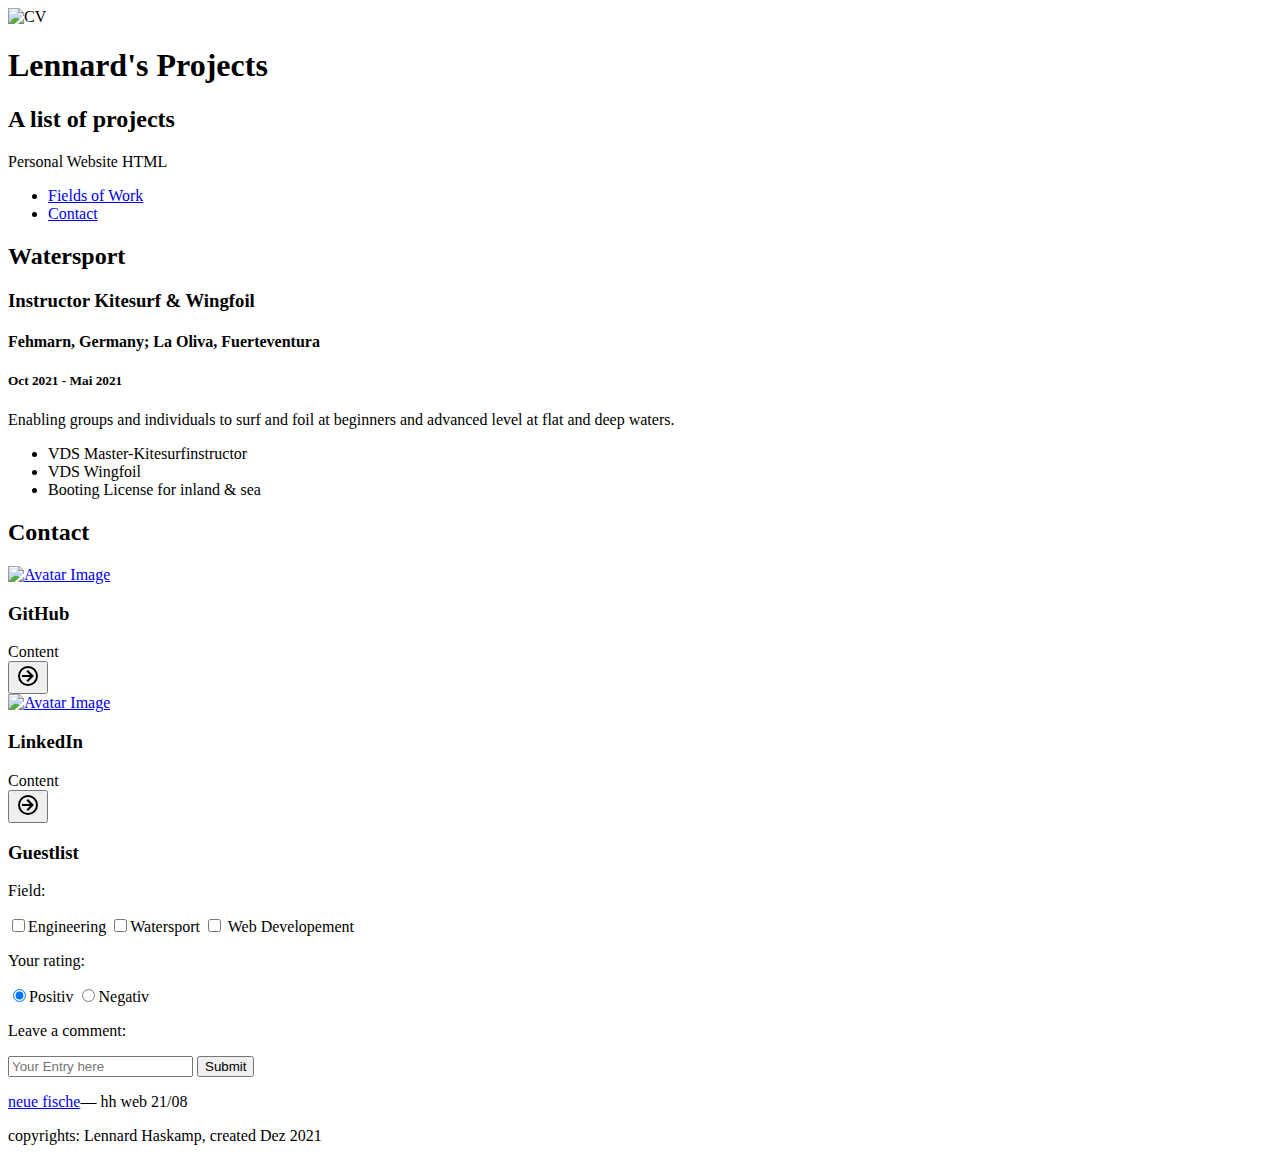
==== public/index.html @ 671b9649 "change html & css" ====
<!DOCTYPE html>
<html lang="en">
	<head>
		<meta charset="utf-8" />
		<title>HTML App</title>
		<link rel="icon" href="/favicon.ico" />
		<link rel="preconnect" href="https://fonts.googleapis.com" />
		<link rel="preconnect" href="https://fonts.gstatic.com" crossorigin />
		<link
			href="https://fonts.googleapis.com/css2?family=Mohave:ital,wght@0,400;0,700;1,400;1,700&display=swap"
			rel="stylesheet"
		/>
		<meta name="description" content="My HTML App" />
		<meta name="viewport" content="width=device-width, initial-scale=1" />
		<link rel="stylesheet" href="/styles.css" />
	</head>
	<body>
	 <header>
        <img
            src="https://cdn-icons.flaticon.com/png/512/2766/premium/2766961.png?token=exp=1638371879~hmac=75e907f3519bb43cce209a8655cf1fca"
            alt="CV"
            width="40px"
        /> 
            <h1>Lennard's Projects</h1>
            <h2>A list of projects </h2>   
        <p>Personal Website HTML</p>
        <nav>
           <ul>
            <li><a href="#field">Fields of Work</a></li>
            <li><a href="#contact">Contact</a></li>
           </ul> 
        </nav>
    </header>
    <main>

        <article class="field">
            <h2>Watersport</h2>
            <section class="project">
                <header class="project__head">
                    <h3>Instructor Kitesurf & Wingfoil</h3>
                    <h4>Fehmarn, Germany; La Oliva, Fuerteventura</h4>
                    <h5>Oct 2021 - Mai 2021</h5>
                </header>
                <div class="project__desc">
                    <p>Enabling groups and individuals to surf and foil at beginners and advanced level at flat and deep waters.</p> 
                    <!-- <aside></aside> -->
                </div>
                <div class="project__skill">
                    <ul>
                        <li>VDS Master-Kitesurfinstructor</li>
                        <li>VDS Wingfoil</li>
                        <li>Booting License for inland & sea</li>
                    </ul>
                </div>
            </section>
        </article>




            <!-- <section class="card">
                    <figure class="card__picture">
                        <img src="" alt="">
                        <figcaption>Profile picture</figcaption>
                    </figure>
                   <h4 class="card__heading">GITHUB</h4> 
                   <p class="card__text">See my repository</p>
                   <a href="#" class="card__link">@haskamp</a>
                   <button class="card_button">Arrow</button>
            </section>
            <address>
                        <a href="http://">Email</a><br>
                        <a href="http://">Mobile</a>
            </address> -->
        
        

        <section class="card__container">

        <h2 id="contact">Contact</h2>                    
            <!-- Card -->
            <div class="card">
                <div>
                    <a href="#"><img class="card__image" src="https://avatars.githubusercontent.com/u/74524769?v=4" alt="Avatar Image"/></a>
                </div>
                <h3>GitHub</h3>
                <div class="card__Content">
                    Content
                </div>
                <div class="card__auther">
                    <a class="link--light" href="https://github.com/haskamp"></a>
                </div>
                <div class="card__button">
                    <button> 
                        <svg style="width:24px;height:24px" viewBox="0 0 24 24">
                            <path fill="currentColor" d="M6,13V11H14L10.5,7.5L11.92,6.08L17.84,12L11.92,17.92L10.5,16.5L14,13H6M22,12A10,10 0 0,1 12,22A10,10 0 0,1 2,12A10,10 0 0,1 12,2A10,10 0 0,1 22,12M20,12A8,8 0 0,0 12,4A8,8 0 0,0 4,12A8,8 0 0,0 12,20A8,8 0 0,0 20,12Z" />
                        </svg>
                    </button>
                </div>
            </div>
            <!-- Card -->
            <div class="card">
                <div >
                    <a href="#"><img class="card__image" src="https://avatars.githubusercontent.com/u/74524769?v=4" alt="Avatar Image"/></a>
                </div>
                <div class="card__heading">
                    <h3>LinkedIn</h3>
                </div>
                <div class="card__Content">
                    Content
                </div>
                <div class="card__auther">
                    <a class="link--light" href="https://github.com/haskamp"></a>
                </div>
                <div class="card__button">
                    <button> 
                        <svg style="width:24px;height:24px" viewBox="0 0 24 24">
                            <path fill="currentColor" d="M6,13V11H14L10.5,7.5L11.92,6.08L17.84,12L11.92,17.92L10.5,16.5L14,13H6M22,12A10,10 0 0,1 12,22A10,10 0 0,1 2,12A10,10 0 0,1 12,2A10,10 0 0,1 22,12M20,12A8,8 0 0,0 12,4A8,8 0 0,0 4,12A8,8 0 0,0 12,20A8,8 0 0,0 20,12Z" />
                        </svg>
                    </button>
                </div>
            </div>


        </section>
        
    
        <section class="guestlist">
        <h3>Guestlist</h3> 
            <form class="guestlist__input" action="#">
                <p>Field:</p>
                  <label for="enginnering">
                    <input id="enginnering" type="checkbox" name="field">Engineering
                </label>
                <label for="watersport">
                    <input id="watersport" type="checkbox" name="field">Watersport
                </label>
                <label for="web">
                    <input id="web" type="checkbox" name="field"> Web Developement
                </label>
                <p>Your rating:</p>
                 <label for="positiv"> 
                     <input id="positiv" value="positiv" type="radio" name="rating" checked>Positiv
                </label>
                <label for="negativ">  
                    <input id="negativ" type="radio" name="indoor-outdoor">Negativ
                </label>
                <p>Leave a comment:</p>
                <input type="text" required placeholder="Your Entry here">
                <button type="submit">Submit</button>
            </form>
        </section>

    </main>
   <footer>
       <p><a href="http://neuefische.de" target="_blank">neue fische</a>— hh web 21/08 </p>
       <p>copyrights: Lennard Haskamp, created Dez 2021</p>
   </footer>
	</body>
</html>
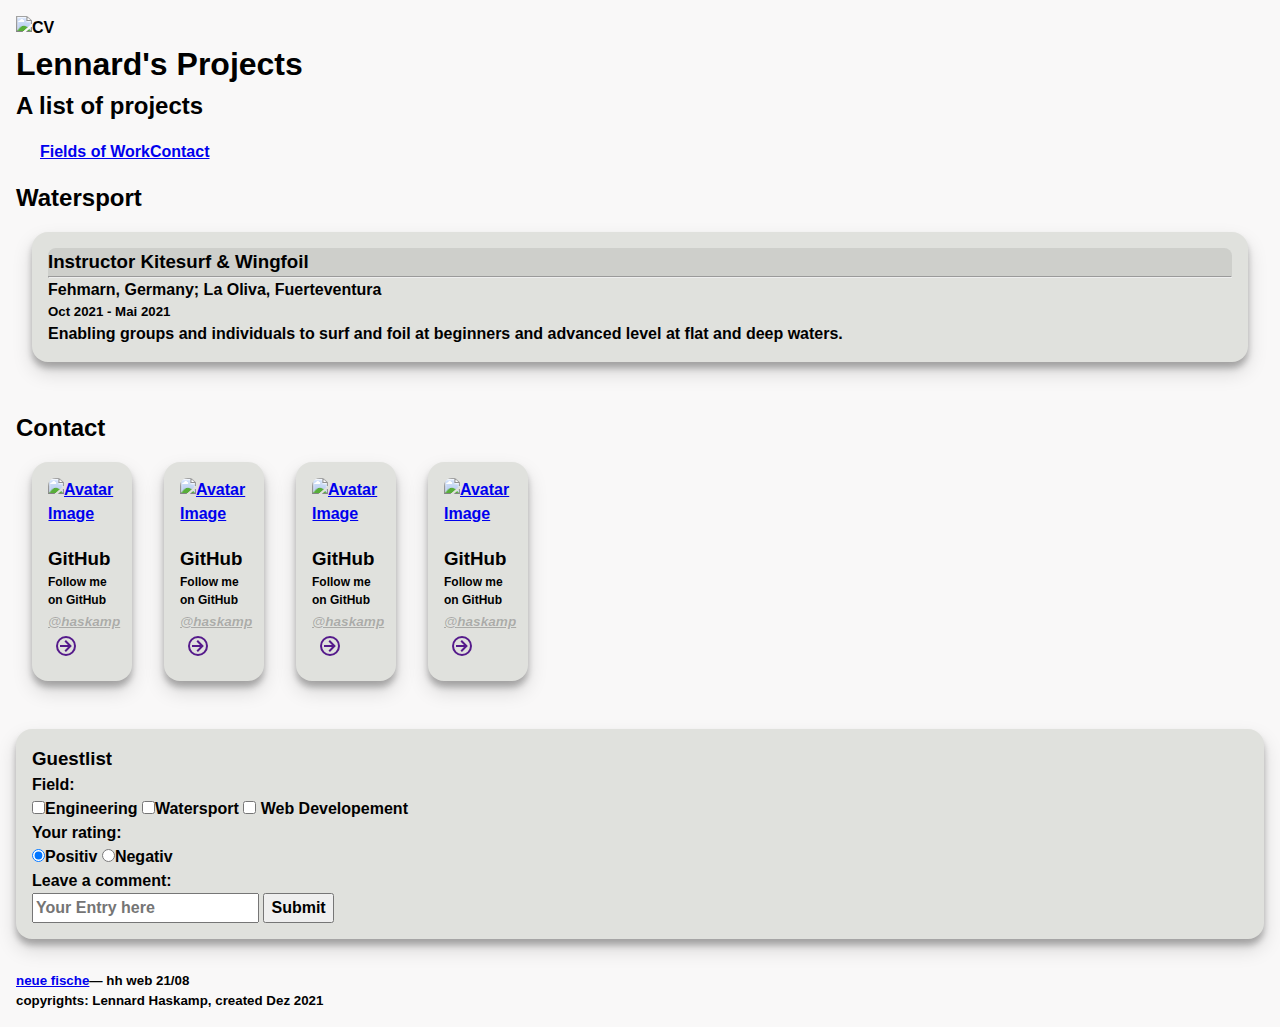
==== commit 5b8e23c7: "upload pages" ====
--- a/public/index.html
+++ b/public/index.html
@@ -12,149 +12,166 @@
 		/>
 		<meta name="description" content="My HTML App" />
 		<meta name="viewport" content="width=device-width, initial-scale=1" />
-		<link rel="stylesheet" href="/styles.css" />
+		<link rel="stylesheet" href="styles.css" />
 	</head>
 	<body>
-	 <header>
-        <img
-            src="https://cdn-icons.flaticon.com/png/512/2766/premium/2766961.png?token=exp=1638371879~hmac=75e907f3519bb43cce209a8655cf1fca"
-            alt="CV"
-            width="40px"
-        /> 
+        <header class="container">
+            <img
+                src="https://cdn-icons.flaticon.com/png/512/2766/premium/2766961.png?token=exp=1638371879~hmac=75e907f3519bb43cce209a8655cf1fca"
+                alt="CV"
+                width="40px"
+            /> 
             <h1>Lennard's Projects</h1>
             <h2>A list of projects </h2>   
-        <p>Personal Website HTML</p>
+        </header>
+
         <nav>
-           <ul>
-            <li><a href="#field">Fields of Work</a></li>
-            <li><a href="#contact">Contact</a></li>
-           </ul> 
-        </nav>
-    </header>
-    <main>
+            <ul class="navbar">
+                    <li><a href="#field">Fields of Work</a></li>
+                    <li><a href="#contact">Contact</a></li>
+            </ul> 
+        </nav>   
 
-        <article class="field">
-            <h2>Watersport</h2>
-            <section class="project">
-                <header class="project__head">
-                    <h3>Instructor Kitesurf & Wingfoil</h3>
-                    <h4>Fehmarn, Germany; La Oliva, Fuerteventura</h4>
-                    <h5>Oct 2021 - Mai 2021</h5>
-                </header>
-                <div class="project__desc">
-                    <p>Enabling groups and individuals to surf and foil at beginners and advanced level at flat and deep waters.</p> 
-                    <!-- <aside></aside> -->
+       
+       
+
+        <main>
+            <section class="container field">
+                <h2>Watersport</h2>
+                <section class="project">
+                    <section class="project__head">
+                        <h3 class="project__heading">Instructor Kitesurf & Wingfoil</h3>
+                        <hr>
+                        <h4>Fehmarn, Germany; La Oliva, Fuerteventura</h4>
+                        <h5>Oct 2021 - Mai 2021</h5>
+                    </section>
+                    <div class="project__desc">
+                        <p>Enabling groups and individuals to surf and foil at beginners and advanced level at flat and deep waters.</p>   
+                        
+                        <!-- <aside class="project__skill">
+                        <ul>
+                            <li>VDS Master-Kitesurfinstructor</li>
+                            <li>VDS Wingfoil</li>
+                            <li>Booting License for inland & sea</li>
+                        </ul>
+                        </aside> -->
+                    </div>
+                    
+                    
+                    
+                </section>
+            </section>
+
+            <section class="container contact" >
+            <h2 id="contact">Contact</h2> 
+                <div class="card__container">
+                <!-- Card 1-->
+                <div class="card">
+                    <div>
+                        <a href="#contact"><img class="card__image" src="https://avatars.githubusercontent.com/u/74524769?v=4" alt="Avatar Image"/></a>
+                    </div>
+                    <h3 class="card__heading">GitHub</h3>
+                    <div class="card__content">
+                        <p>Follow me on GitHub</p>  
+                    </div>
+                    <a class="link link--light" href="https://github.com/haskamp">@haskamp</a></br>
+                        <button class="card__button"> 
+                            <a href="">
+                                <svg style="width:24px;height:24px" viewBox="0 0 24 24">
+                                <path fill="currentColor" d="M6,13V11H14L10.5,7.5L11.92,6.08L17.84,12L11.92,17.92L10.5,16.5L14,13H6M22,12A10,10 0 0,1 12,22A10,10 0 0,1 2,12A10,10 0 0,1 12,2A10,10 0 0,1 22,12M20,12A8,8 0 0,0 12,4A8,8 0 0,0 4,12A8,8 0 0,0 12,20A8,8 0 0,0 20,12Z" /></svg>
+                            </a>
+                        </button>
                 </div>
-                <div class="project__skill">
-                    <ul>
-                        <li>VDS Master-Kitesurfinstructor</li>
-                        <li>VDS Wingfoil</li>
-                        <li>Booting License for inland & sea</li>
-                    </ul>
+                
+                <!-- Card 2-->
+                <div class="card">
+                    <div>
+                        <a href="#contact"><img class="card__image" src="https://avatars.githubusercontent.com/u/74524769?v=4" alt="Avatar Image"/></a>
+                    </div>
+                    <h3 class="card__heading">GitHub</h3>
+                    <div class="card__content">
+                        <p>Follow me on GitHub</p>  
+                    </div>
+                    <a class="link link--light" href="https://github.com/haskamp">@haskamp</a></br>
+                        <button class="card__button"> 
+                            <a href="">
+                                <svg style="width:24px;height:24px" viewBox="0 0 24 24">
+                                <path fill="currentColor" d="M6,13V11H14L10.5,7.5L11.92,6.08L17.84,12L11.92,17.92L10.5,16.5L14,13H6M22,12A10,10 0 0,1 12,22A10,10 0 0,1 2,12A10,10 0 0,1 12,2A10,10 0 0,1 22,12M20,12A8,8 0 0,0 12,4A8,8 0 0,0 4,12A8,8 0 0,0 12,20A8,8 0 0,0 20,12Z" /></svg>
+                            </a>
+                        </button>
+                </div>
+
+                <!-- Card 3-->
+                <div class="card">
+                    <div>
+                        <a href="#contact"><img class="card__image" src="https://avatars.githubusercontent.com/u/74524769?v=4" alt="Avatar Image"/></a>
+                    </div>
+                    <h3 class="card__heading">GitHub</h3>
+                    <div class="card__content">
+                        <p>Follow me on GitHub</p>  
+                    </div>
+                    <a class="link link--light" href="https://github.com/haskamp">@haskamp</a></br>
+                        <button class="card__button"> 
+                            <a href="">
+                                <svg style="width:24px;height:24px" viewBox="0 0 24 24">
+                                <path fill="currentColor" d="M6,13V11H14L10.5,7.5L11.92,6.08L17.84,12L11.92,17.92L10.5,16.5L14,13H6M22,12A10,10 0 0,1 12,22A10,10 0 0,1 2,12A10,10 0 0,1 12,2A10,10 0 0,1 22,12M20,12A8,8 0 0,0 12,4A8,8 0 0,0 4,12A8,8 0 0,0 12,20A8,8 0 0,0 20,12Z" /></svg>
+                            </a>
+                        </button>
+                </div>
+
+                <!-- Card 4-->
+                <div class="card">
+                    <div>
+                        <a href="#contact"><img class="card__image" src="https://avatars.githubusercontent.com/u/74524769?v=4" alt="Avatar Image"/></a>
+                    </div>
+                    <h3 class="card__heading">GitHub</h3>
+                    <div class="card__content">
+                        <p>Follow me on GitHub</p>  
+                    </div>
+                    <a class="link link--light" href="https://github.com/haskamp">@haskamp</a></br>
+                        <button class="card__button"> 
+                            <a href="">
+                                <svg style="width:24px;height:24px" viewBox="0 0 24 24">
+                                <path fill="currentColor" d="M6,13V11H14L10.5,7.5L11.92,6.08L17.84,12L11.92,17.92L10.5,16.5L14,13H6M22,12A10,10 0 0,1 12,22A10,10 0 0,1 2,12A10,10 0 0,1 12,2A10,10 0 0,1 22,12M20,12A8,8 0 0,0 12,4A8,8 0 0,0 4,12A8,8 0 0,0 12,20A8,8 0 0,0 20,12Z" /></svg>
+                            </a>
+                        </button>
                 </div>
             </section>
-        </article>
+        
+            <section class="container guestlist">
+            <h3>Guestlist</h3> 
+                <form class="guestlist__input" action="#">
+                    <p>Field:</p>
+                    <label for="enginnering">
+                        <input id="enginnering" type="checkbox" name="field">Engineering
+                    </label>
+                    <label for="watersport">
+                        <input id="watersport" type="checkbox" name="field">Watersport
+                    </label>
+                    <label for="web">
+                        <input id="web" type="checkbox" name="field"> Web Developement
+                    </label>
+                    <p>Your rating:</p>
+                    <label for="positiv"> 
+                        <input id="positiv" value="positiv" type="radio" name="rating" checked>Positiv
+                    </label>
+                    <label for="negativ">  
+                        <input id="negativ" type="radio" name="indoor-outdoor">Negativ
+                    </label>
+                    <p>Leave a comment:</p>
+                    <input type="text" required placeholder="Your Entry here">
+                    <button type="submit">Submit</button>
+                </form>
+            </section>
 
+        </main>
 
+        <footer class="container">
+            <small>
+            <p><a href="http://neuefische.de" target="_blank">neue fische</a>— hh web 21/08 </p>
+            <p>copyrights: Lennard Haskamp, created Dez 2021</p>
+            </small>
+        </footer>
 
-
-            <!-- <section class="card">
-                    <figure class="card__picture">
-                        <img src="" alt="">
-                        <figcaption>Profile picture</figcaption>
-                    </figure>
-                   <h4 class="card__heading">GITHUB</h4> 
-                   <p class="card__text">See my repository</p>
-                   <a href="#" class="card__link">@haskamp</a>
-                   <button class="card_button">Arrow</button>
-            </section>
-            <address>
-                        <a href="http://">Email</a><br>
-                        <a href="http://">Mobile</a>
-            </address> -->
-        
-        
-
-        <section class="card__container">
-
-        <h2 id="contact">Contact</h2>                    
-            <!-- Card -->
-            <div class="card">
-                <div>
-                    <a href="#"><img class="card__image" src="https://avatars.githubusercontent.com/u/74524769?v=4" alt="Avatar Image"/></a>
-                </div>
-                <h3>GitHub</h3>
-                <div class="card__Content">
-                    Content
-                </div>
-                <div class="card__auther">
-                    <a class="link--light" href="https://github.com/haskamp"></a>
-                </div>
-                <div class="card__button">
-                    <button> 
-                        <svg style="width:24px;height:24px" viewBox="0 0 24 24">
-                            <path fill="currentColor" d="M6,13V11H14L10.5,7.5L11.92,6.08L17.84,12L11.92,17.92L10.5,16.5L14,13H6M22,12A10,10 0 0,1 12,22A10,10 0 0,1 2,12A10,10 0 0,1 12,2A10,10 0 0,1 22,12M20,12A8,8 0 0,0 12,4A8,8 0 0,0 4,12A8,8 0 0,0 12,20A8,8 0 0,0 20,12Z" />
-                        </svg>
-                    </button>
-                </div>
-            </div>
-            <!-- Card -->
-            <div class="card">
-                <div >
-                    <a href="#"><img class="card__image" src="https://avatars.githubusercontent.com/u/74524769?v=4" alt="Avatar Image"/></a>
-                </div>
-                <div class="card__heading">
-                    <h3>LinkedIn</h3>
-                </div>
-                <div class="card__Content">
-                    Content
-                </div>
-                <div class="card__auther">
-                    <a class="link--light" href="https://github.com/haskamp"></a>
-                </div>
-                <div class="card__button">
-                    <button> 
-                        <svg style="width:24px;height:24px" viewBox="0 0 24 24">
-                            <path fill="currentColor" d="M6,13V11H14L10.5,7.5L11.92,6.08L17.84,12L11.92,17.92L10.5,16.5L14,13H6M22,12A10,10 0 0,1 12,22A10,10 0 0,1 2,12A10,10 0 0,1 12,2A10,10 0 0,1 22,12M20,12A8,8 0 0,0 12,4A8,8 0 0,0 4,12A8,8 0 0,0 12,20A8,8 0 0,0 20,12Z" />
-                        </svg>
-                    </button>
-                </div>
-            </div>
-
-
-        </section>
-        
-    
-        <section class="guestlist">
-        <h3>Guestlist</h3> 
-            <form class="guestlist__input" action="#">
-                <p>Field:</p>
-                  <label for="enginnering">
-                    <input id="enginnering" type="checkbox" name="field">Engineering
-                </label>
-                <label for="watersport">
-                    <input id="watersport" type="checkbox" name="field">Watersport
-                </label>
-                <label for="web">
-                    <input id="web" type="checkbox" name="field"> Web Developement
-                </label>
-                <p>Your rating:</p>
-                 <label for="positiv"> 
-                     <input id="positiv" value="positiv" type="radio" name="rating" checked>Positiv
-                </label>
-                <label for="negativ">  
-                    <input id="negativ" type="radio" name="indoor-outdoor">Negativ
-                </label>
-                <p>Leave a comment:</p>
-                <input type="text" required placeholder="Your Entry here">
-                <button type="submit">Submit</button>
-            </form>
-        </section>
-
-    </main>
-   <footer>
-       <p><a href="http://neuefische.de" target="_blank">neue fische</a>— hh web 21/08 </p>
-       <p>copyrights: Lennard Haskamp, created Dez 2021</p>
-   </footer>
 	</body>
 </html>
--- a/public/styles.css
+++ b/public/styles.css
@@ -0,0 +1,219 @@
+/* Höchste Prio Selector */
+:root {
+    /* UI Kit - Variablen */
+    --primary-color: #778DA9;
+    --primary-color-variant: #03172c;
+    
+    --secondary-color: #;
+    --second-color-variant: #;
+
+
+    --background-color:#F9F8F8;
+    --surface-color: #E0E1DD;
+
+    --onsurface-color: #0D1B2A;
+
+    --primary-font: 'Roboto', sans-serif;
+    --font-size: 16px;
+    
+}
+
+/* RESET 
+ */
+/* Alle Selectoren */
+*, *::before, *::after {
+    box-sizing: border-box; /* Use a more-intuitive box-sizing model. */
+    scroll-behavior: smooth;
+}
+
+*{
+    margin: 0; /*  Remove default margin */
+    /* Design Help */
+    /* border-color: rgb(207, 52, 228);
+    border-width: 1px;
+    border-style: dashed; */
+}
+
+/* Elemente */
+html, body {
+    height: 100%; /* 3. Allow percentage-based heights in the application */
+}   
+
+body {
+    line-height: 1.5; /* Add accessible line-height */
+    -webkit-font-smoothing: antialiased; /* Improve text rendering */
+    
+    font-family: var(--primary-font);
+    font-weight: bold;
+    font-size: var(--font-size);
+
+    background-color: var(--background-color);
+}
+
+img, picture, video, canvas, svg {
+  display: block;
+  max-width: 100%;
+}
+
+input, button, textarea, select {
+  font: inherit;
+}
+
+p, h1, h2, h3, h4, h5, h6 {
+  overflow-wrap: break-word;
+}
+
+/* header {
+    background: var(--primary-color);
+    border: 20px;
+    border-color: var(--primary-color-variant);
+} */
+
+main {
+    display: grid;
+}
+
+footer {
+    background-color: var(--primary-font);
+}
+
+
+/* h2 {
+    text-align: center;
+    color: rgba(0, 0, 0, 0.75);
+} */
+
+/* Klassen - Selektoren  */
+
+
+
+
+.hero__title {
+  color: white;
+  text-transform: uppercase;
+  font-family: ;
+  display: flex;
+
+}
+
+.hero__name {
+
+}
+
+
+.container {
+    padding: 1em 1em;
+}
+
+.navbar {
+    display: flex;
+    flex-direction: row;
+
+    align-items: center;
+
+    list-style: none;
+
+    border: 1px;    
+    
+}
+
+.project {
+    margin: 1em;
+    padding: 1em;
+
+    border: 0.25em;
+    border-radius: 1em; 
+
+    background: var(--surface-color);
+    box-shadow: 0px 10px 20px rgba(0, 0, 0, 0.15), 0 6px 6px rgba(0,0,0,0.25);
+
+}
+
+.project__head {
+    color: --onsurface-color;
+}
+
+.project__heading {
+    background-color: rgba(45, 45, 45, 0.1);
+    border-radius: 8px 8px 0px 0px;
+}
+
+.project_desc {
+    text-align: justify
+}
+
+.project__skill {
+    float: right;
+
+}
+/* CARD */
+.card__container {
+    display: flex;
+}
+
+.card {
+    width: 100px;
+    height: auto;
+
+    margin: 1em;
+    padding: 1em;
+    
+    border: 0.25em;
+    border-radius: 1em;
+
+    background: var(--surface-color);
+    box-shadow: 0px 10px 20px rgba(0, 0, 0, 0.15), 0 6px 6px rgba(0,0,0,0.25);
+
+
+}
+.card__image {
+    /* Resposive to container */
+    max-width: 100%; 
+    height: auto;
+    width: 70px;
+    
+    border-radius: 8px; 
+} 
+.card__heading {
+    margin-top: 1em;
+}
+.card__content {
+    font-family: sans-serif;
+    font-size: 0.75em;
+}
+
+.link--light {
+   color: rgba(8, 8, 8, 0.25); 
+   font-style: italic;
+   font-size: 0.85em;
+}
+
+.link:hover {
+	text-decoration: underline;
+    font-size: 1em;
+}
+
+.card__button {
+  background: var(--surface-color);
+  border: none;
+  padding: none;
+
+}
+.card__button:hover {
+  background: rgba(0, 0, 0, 0.05);
+  border-radius: 50%;
+  
+}
+
+.guestlist {
+    margin: 1em;
+    padding: 1em;
+    border: 0.25em;
+    border-radius: 1em;
+
+    background: var(--surface-color);
+    box-shadow: 0px 10px 20px rgba(0, 0, 0, 0.15), 0 6px 6px rgba(0,0,0,0.25);
+
+}
+
+
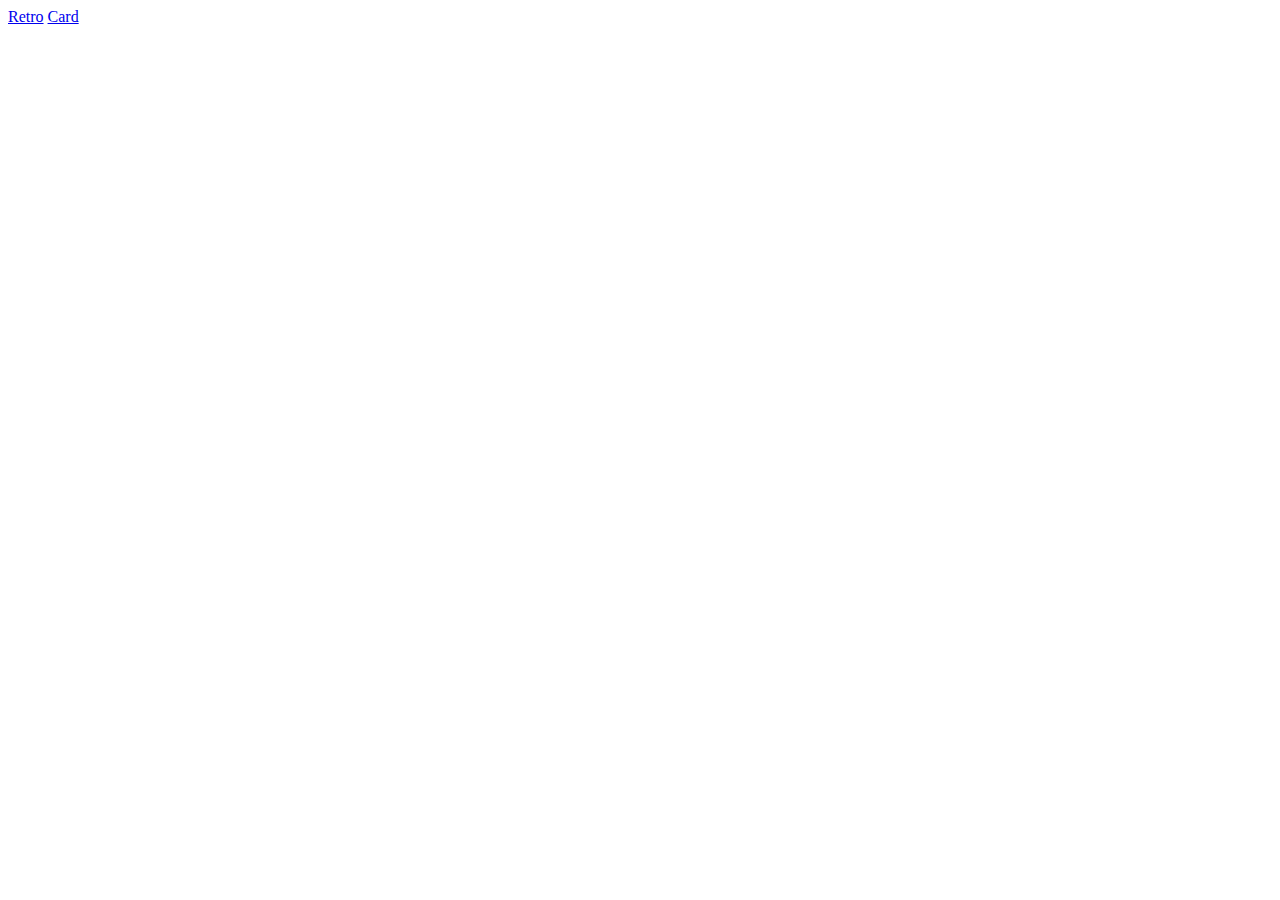
==== commit 3bd16f3b: "deploy folder structure" ====
--- a/public/index.html
+++ b/public/index.html
@@ -1,177 +1,16 @@
 <!DOCTYPE html>
 <html lang="en">
-	<head>
-		<meta charset="utf-8" />
-		<title>HTML App</title>
-		<link rel="icon" href="/favicon.ico" />
-		<link rel="preconnect" href="https://fonts.googleapis.com" />
-		<link rel="preconnect" href="https://fonts.gstatic.com" crossorigin />
-		<link
-			href="https://fonts.googleapis.com/css2?family=Mohave:ital,wght@0,400;0,700;1,400;1,700&display=swap"
-			rel="stylesheet"
-		/>
-		<meta name="description" content="My HTML App" />
-		<meta name="viewport" content="width=device-width, initial-scale=1" />
-		<link rel="stylesheet" href="styles.css" />
-	</head>
-	<body>
-        <header class="container">
-            <img
-                src="https://cdn-icons.flaticon.com/png/512/2766/premium/2766961.png?token=exp=1638371879~hmac=75e907f3519bb43cce209a8655cf1fca"
-                alt="CV"
-                width="40px"
-            /> 
-            <h1>Lennard's Projects</h1>
-            <h2>A list of projects </h2>   
-        </header>
-
-        <nav>
-            <ul class="navbar">
-                    <li><a href="#field">Fields of Work</a></li>
-                    <li><a href="#contact">Contact</a></li>
-            </ul> 
-        </nav>   
-
-       
-       
-
-        <main>
-            <section class="container field">
-                <h2>Watersport</h2>
-                <section class="project">
-                    <section class="project__head">
-                        <h3 class="project__heading">Instructor Kitesurf & Wingfoil</h3>
-                        <hr>
-                        <h4>Fehmarn, Germany; La Oliva, Fuerteventura</h4>
-                        <h5>Oct 2021 - Mai 2021</h5>
-                    </section>
-                    <div class="project__desc">
-                        <p>Enabling groups and individuals to surf and foil at beginners and advanced level at flat and deep waters.</p>   
-                        
-                        <!-- <aside class="project__skill">
-                        <ul>
-                            <li>VDS Master-Kitesurfinstructor</li>
-                            <li>VDS Wingfoil</li>
-                            <li>Booting License for inland & sea</li>
-                        </ul>
-                        </aside> -->
-                    </div>
-                    
-                    
-                    
-                </section>
-            </section>
-
-            <section class="container contact" >
-            <h2 id="contact">Contact</h2> 
-                <div class="card__container">
-                <!-- Card 1-->
-                <div class="card">
-                    <div>
-                        <a href="#contact"><img class="card__image" src="https://avatars.githubusercontent.com/u/74524769?v=4" alt="Avatar Image"/></a>
-                    </div>
-                    <h3 class="card__heading">GitHub</h3>
-                    <div class="card__content">
-                        <p>Follow me on GitHub</p>  
-                    </div>
-                    <a class="link link--light" href="https://github.com/haskamp">@haskamp</a></br>
-                        <button class="card__button"> 
-                            <a href="">
-                                <svg style="width:24px;height:24px" viewBox="0 0 24 24">
-                                <path fill="currentColor" d="M6,13V11H14L10.5,7.5L11.92,6.08L17.84,12L11.92,17.92L10.5,16.5L14,13H6M22,12A10,10 0 0,1 12,22A10,10 0 0,1 2,12A10,10 0 0,1 12,2A10,10 0 0,1 22,12M20,12A8,8 0 0,0 12,4A8,8 0 0,0 4,12A8,8 0 0,0 12,20A8,8 0 0,0 20,12Z" /></svg>
-                            </a>
-                        </button>
-                </div>
-                
-                <!-- Card 2-->
-                <div class="card">
-                    <div>
-                        <a href="#contact"><img class="card__image" src="https://avatars.githubusercontent.com/u/74524769?v=4" alt="Avatar Image"/></a>
-                    </div>
-                    <h3 class="card__heading">GitHub</h3>
-                    <div class="card__content">
-                        <p>Follow me on GitHub</p>  
-                    </div>
-                    <a class="link link--light" href="https://github.com/haskamp">@haskamp</a></br>
-                        <button class="card__button"> 
-                            <a href="">
-                                <svg style="width:24px;height:24px" viewBox="0 0 24 24">
-                                <path fill="currentColor" d="M6,13V11H14L10.5,7.5L11.92,6.08L17.84,12L11.92,17.92L10.5,16.5L14,13H6M22,12A10,10 0 0,1 12,22A10,10 0 0,1 2,12A10,10 0 0,1 12,2A10,10 0 0,1 22,12M20,12A8,8 0 0,0 12,4A8,8 0 0,0 4,12A8,8 0 0,0 12,20A8,8 0 0,0 20,12Z" /></svg>
-                            </a>
-                        </button>
-                </div>
-
-                <!-- Card 3-->
-                <div class="card">
-                    <div>
-                        <a href="#contact"><img class="card__image" src="https://avatars.githubusercontent.com/u/74524769?v=4" alt="Avatar Image"/></a>
-                    </div>
-                    <h3 class="card__heading">GitHub</h3>
-                    <div class="card__content">
-                        <p>Follow me on GitHub</p>  
-                    </div>
-                    <a class="link link--light" href="https://github.com/haskamp">@haskamp</a></br>
-                        <button class="card__button"> 
-                            <a href="">
-                                <svg style="width:24px;height:24px" viewBox="0 0 24 24">
-                                <path fill="currentColor" d="M6,13V11H14L10.5,7.5L11.92,6.08L17.84,12L11.92,17.92L10.5,16.5L14,13H6M22,12A10,10 0 0,1 12,22A10,10 0 0,1 2,12A10,10 0 0,1 12,2A10,10 0 0,1 22,12M20,12A8,8 0 0,0 12,4A8,8 0 0,0 4,12A8,8 0 0,0 12,20A8,8 0 0,0 20,12Z" /></svg>
-                            </a>
-                        </button>
-                </div>
-
-                <!-- Card 4-->
-                <div class="card">
-                    <div>
-                        <a href="#contact"><img class="card__image" src="https://avatars.githubusercontent.com/u/74524769?v=4" alt="Avatar Image"/></a>
-                    </div>
-                    <h3 class="card__heading">GitHub</h3>
-                    <div class="card__content">
-                        <p>Follow me on GitHub</p>  
-                    </div>
-                    <a class="link link--light" href="https://github.com/haskamp">@haskamp</a></br>
-                        <button class="card__button"> 
-                            <a href="">
-                                <svg style="width:24px;height:24px" viewBox="0 0 24 24">
-                                <path fill="currentColor" d="M6,13V11H14L10.5,7.5L11.92,6.08L17.84,12L11.92,17.92L10.5,16.5L14,13H6M22,12A10,10 0 0,1 12,22A10,10 0 0,1 2,12A10,10 0 0,1 12,2A10,10 0 0,1 22,12M20,12A8,8 0 0,0 12,4A8,8 0 0,0 4,12A8,8 0 0,0 12,20A8,8 0 0,0 20,12Z" /></svg>
-                            </a>
-                        </button>
-                </div>
-            </section>
-        
-            <section class="container guestlist">
-            <h3>Guestlist</h3> 
-                <form class="guestlist__input" action="#">
-                    <p>Field:</p>
-                    <label for="enginnering">
-                        <input id="enginnering" type="checkbox" name="field">Engineering
-                    </label>
-                    <label for="watersport">
-                        <input id="watersport" type="checkbox" name="field">Watersport
-                    </label>
-                    <label for="web">
-                        <input id="web" type="checkbox" name="field"> Web Developement
-                    </label>
-                    <p>Your rating:</p>
-                    <label for="positiv"> 
-                        <input id="positiv" value="positiv" type="radio" name="rating" checked>Positiv
-                    </label>
-                    <label for="negativ">  
-                        <input id="negativ" type="radio" name="indoor-outdoor">Negativ
-                    </label>
-                    <p>Leave a comment:</p>
-                    <input type="text" required placeholder="Your Entry here">
-                    <button type="submit">Submit</button>
-                </form>
-            </section>
-
-        </main>
-
-        <footer class="container">
-            <small>
-            <p><a href="http://neuefische.de" target="_blank">neue fische</a>— hh web 21/08 </p>
-            <p>copyrights: Lennard Haskamp, created Dez 2021</p>
-            </small>
-        </footer>
-
-	</body>
-</html>
+<head>
+    <meta charset="UTF-8">
+    <meta http-equiv="X-UA-Compatible" content="IE=edge">
+    <meta name="viewport" content="width=device-width, initial-scale=1.0">
+    <title>Index
+    </title>
+</head>
+<body>
+    <nav>
+        <a href="/retro.html">Retro</a>
+        <a href="/card/">Card</a>
+    </nav>
+</body>
+</html>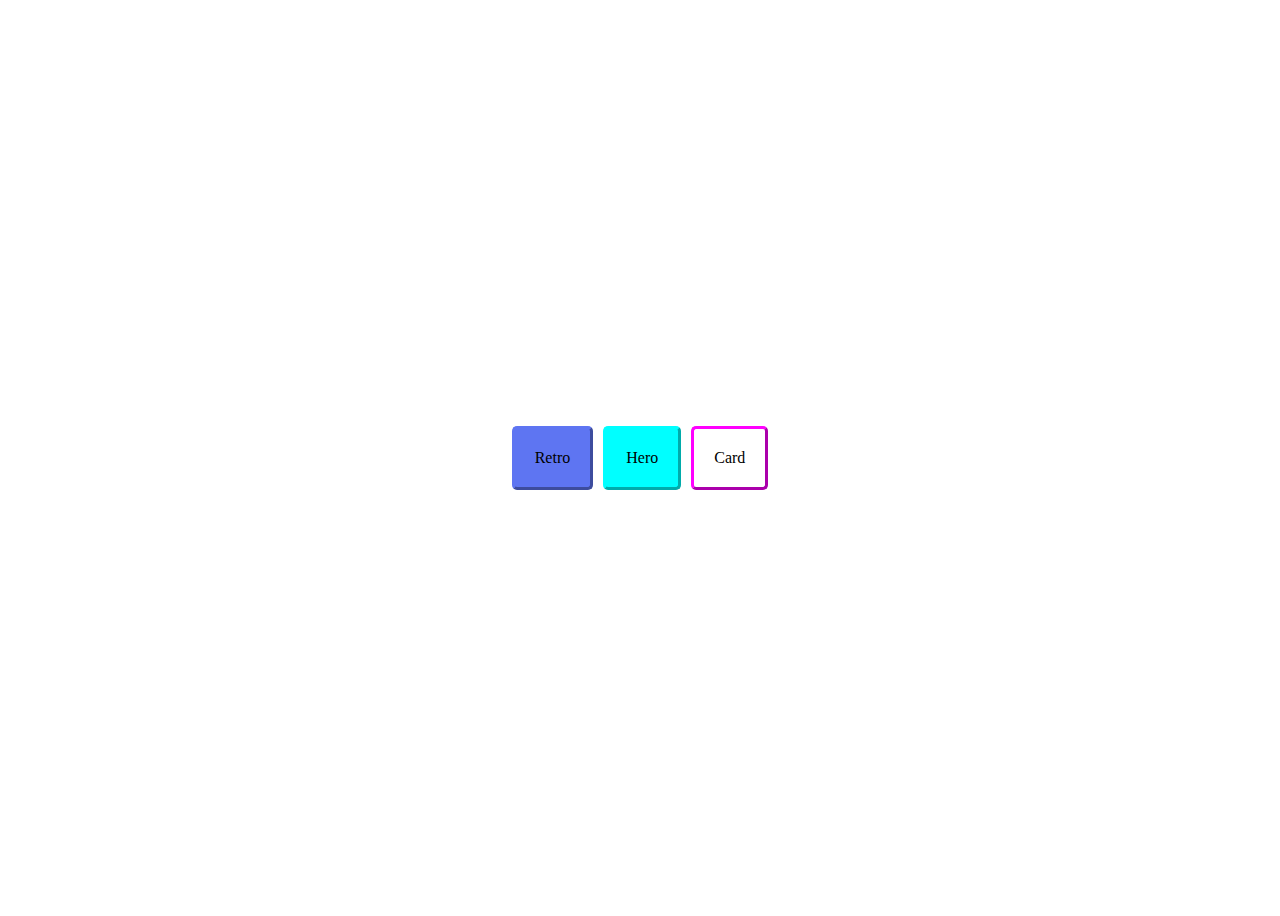
==== commit 5d71ac10: "Seite umgestellt" ====
--- a/public/index.html
+++ b/public/index.html
@@ -4,13 +4,15 @@
     <meta charset="UTF-8">
     <meta http-equiv="X-UA-Compatible" content="IE=edge">
     <meta name="viewport" content="width=device-width, initial-scale=1.0">
-    <title>Index
-    </title>
+    <title>HOMEPAGE</title>
+
+    <link rel="stylesheet" href="./css/index.css">
 </head>
 <body>
-    <nav>
-        <a href="/retro.html">Retro</a>
-        <a href="/card/">Card</a>
+    <nav class="nav">
+        <a class="nav__retro" href="/retro">Retro</a>
+        <a class="nav__hero" href="/hero">Hero</a>
+        <a class="nav__card" href="/card">Card</a>    
     </nav>
 </body>
 </html>--- a/public/css/index.css
+++ b/public/css/index.css
@@ -0,0 +1,70 @@
+:root  {
+    --color-primary: #5E75F2;
+    --color-primary--dark: #4B5CBF;
+
+    --color-secondary: #F20587;
+    --color-secondary--dark: #BF046B;
+
+    --color-tertinary: #F2C84B;
+    --color-tertinary--dark: #BF9E3B;
+
+    --color-tertinary:     #3BBFB4;
+    --color-tertinary--dark: #2B8C84;
+}
+
+
+body {
+    height: 100vh;
+    
+    display: flex;
+    align-items: center;
+    justify-content: center;
+}
+
+
+@keyframes  {
+  
+}
+.nav {
+    display: flex;
+    gap: 10px;
+}
+
+.nav__retro {
+    background-color: var(--color-primary);
+    padding: 20px;
+    border: outset var(--color-primary) ;
+    border-radius: 5px;
+
+    color: black;
+    text-decoration: none;
+}
+
+.nav
+
+.nav__hero {
+    background-color: cyan;
+    padding: 20px;
+    border: outset cyan ;
+    border-radius: 5px;
+
+    color: black;
+    text-decoration: none;
+}
+
+.nav__card {
+    animation-name: card-color;
+    animation-duration: 10s; 
+    animation-iteration-count: infinite;
+
+
+    padding: 20px;
+    border: outset magenta;
+    border-radius: 5px;
+
+    color: black;
+    text-decoration: none;
+}
+
+
+
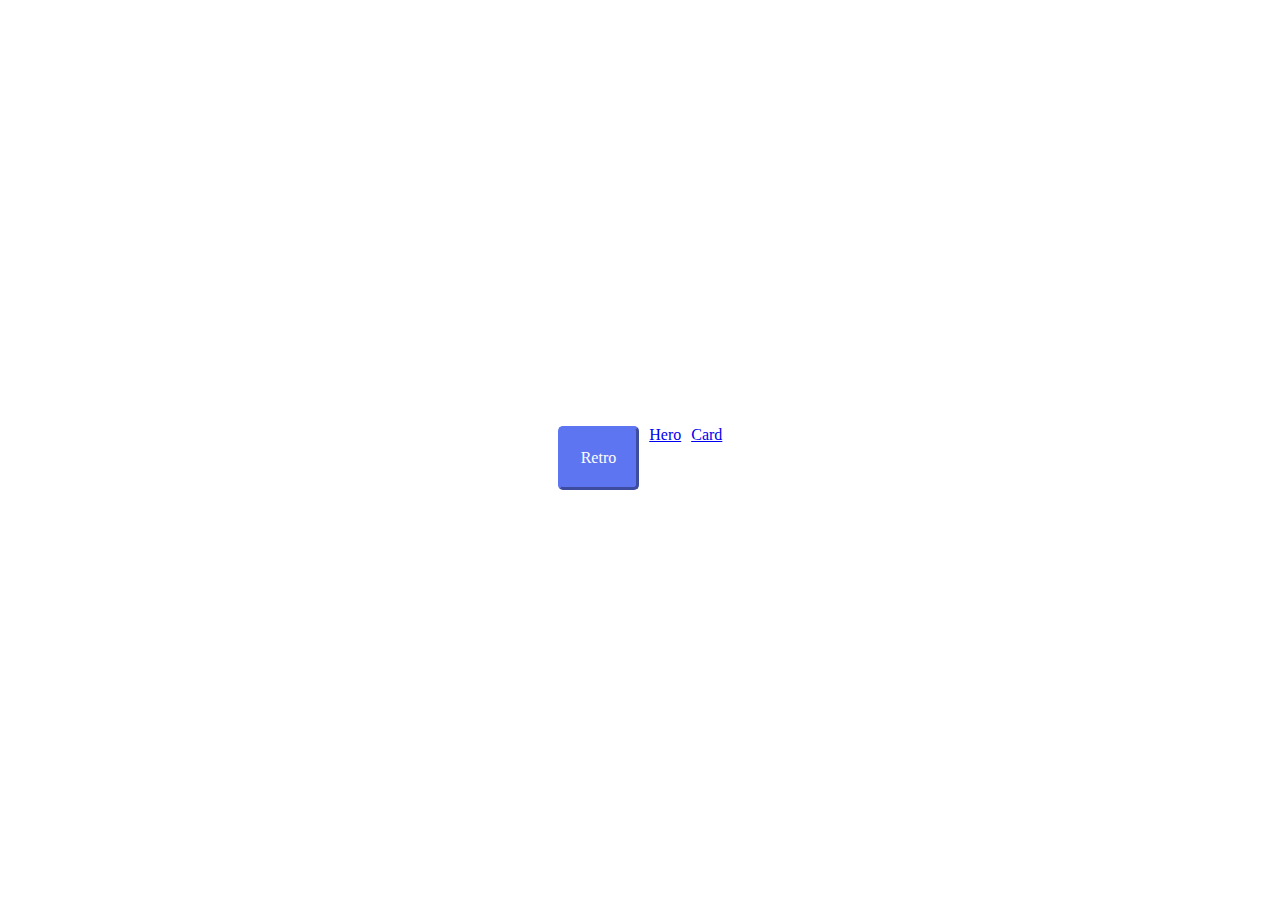
==== commit 58a7a8fd: "static website html und css datein" ====
--- a/public/index.html
+++ b/public/index.html
@@ -6,13 +6,13 @@
     <meta name="viewport" content="width=device-width, initial-scale=1.0">
     <title>HOMEPAGE</title>
 
-    <link rel="stylesheet" href="./css/index.css">
+    <link rel="stylesheet" href="index.css">
 </head>
 <body>
     <nav class="nav">
-        <a class="nav__retro" href="/retro">Retro</a>
-        <a class="nav__hero" href="/hero">Hero</a>
-        <a class="nav__card" href="/card">Card</a>    
+        <a class="nav-retro" href="retro">Retro</a>
+        <a class="nav-hero" href="hero">Hero</a>
+        <a class="nav-card" href="card">Card</a>    
     </nav>
 </body>
 </html>--- a/public/index.css
+++ b/public/index.css
@@ -0,0 +1,134 @@
+:root  {
+    --color-primary: #5E75F2;
+    --color-primary--dark: #4B5CBF;
+
+    --color-secondary: #F20587;
+    --color-secondary--dark: #BF046B;
+
+    --color-tertinary: #F2C84B;
+    --color-tertinary--dark: #BF9E3B;
+
+    --color-tertinary:     #3BBFB4;
+    --color-tertinary--dark: #2B8C84;
+
+}
+
+body {
+    height: 100vh;
+    
+    display: flex;
+    align-items: center;
+    justify-content: center;
+}
+
+h1 {
+    text-transform: uppercase;
+}
+
+/* .nav-bar {
+    position: fixed;
+    top: 100%; 
+    margin-top: -100px;
+    z-index: 5;
+} */
+
+.nav {
+    display: flex;
+    gap: 10px;
+}
+
+.nav:hover {
+
+}
+
+.nav *:active {
+    padding: 2px;
+    box-shadow: 0 0 2px 5px hsla(0, 0, 0, alpha) inset;
+}
+
+
+
+.nav :nth-child(1) {
+    animation: slideIn-left 3s;
+
+
+    background-color: var(--color-primary);
+    padding: 20px;
+    border: outset var(--color-primary) ;
+    border-radius: 5px;
+
+    color: #fff;
+    text-decoration: none;
+
+}
+
+.nav:nth-child(2) {
+    animation: slideIn-top 3s;
+
+    background-color: var(--color-secondary);
+    padding: 20px;
+    border: outset var(--color-secondary) ;
+    border-radius: 5px;
+
+    color: #fff;
+    text-decoration: none;
+}
+
+.nav:nth-child(3) {
+    animation: slideIn-right 3s;
+
+    background-color: var(--color-tertinary);
+    padding: 20px;
+    border: outset var(--color-tertinary) ;
+    border-radius: 5px;
+
+    color: #fff;
+    text-decoration: none;
+}
+
+
+@keyframes slideIn-top { 
+    0% {
+        margin-top: 1000%;
+        height: 200%;
+    }
+
+    100% {
+        margin-top: 0%;
+        height: 100%;
+    } 
+}
+@keyframes slideIn-right { 
+    0% {
+        margin-right: 1000%;
+        width: 200%;
+    }
+
+    100% {
+        margin-right 0%;
+        width: 100%;
+    } 
+}
+@keyframes slideIn-bottom { 
+    0% {
+        margin-bottom: 1000%;
+        height: -200%
+    }
+
+    100% {
+        margin-bottom: 0%;
+        height: 100%;
+    } 
+}
+
+@keyframes slideIn-left { 
+    0% {
+        margin-left: 1000%;
+        width: 200%;
+    }
+
+    100% {
+        margin-left: 0%;
+        width: 100%;
+    } 
+}